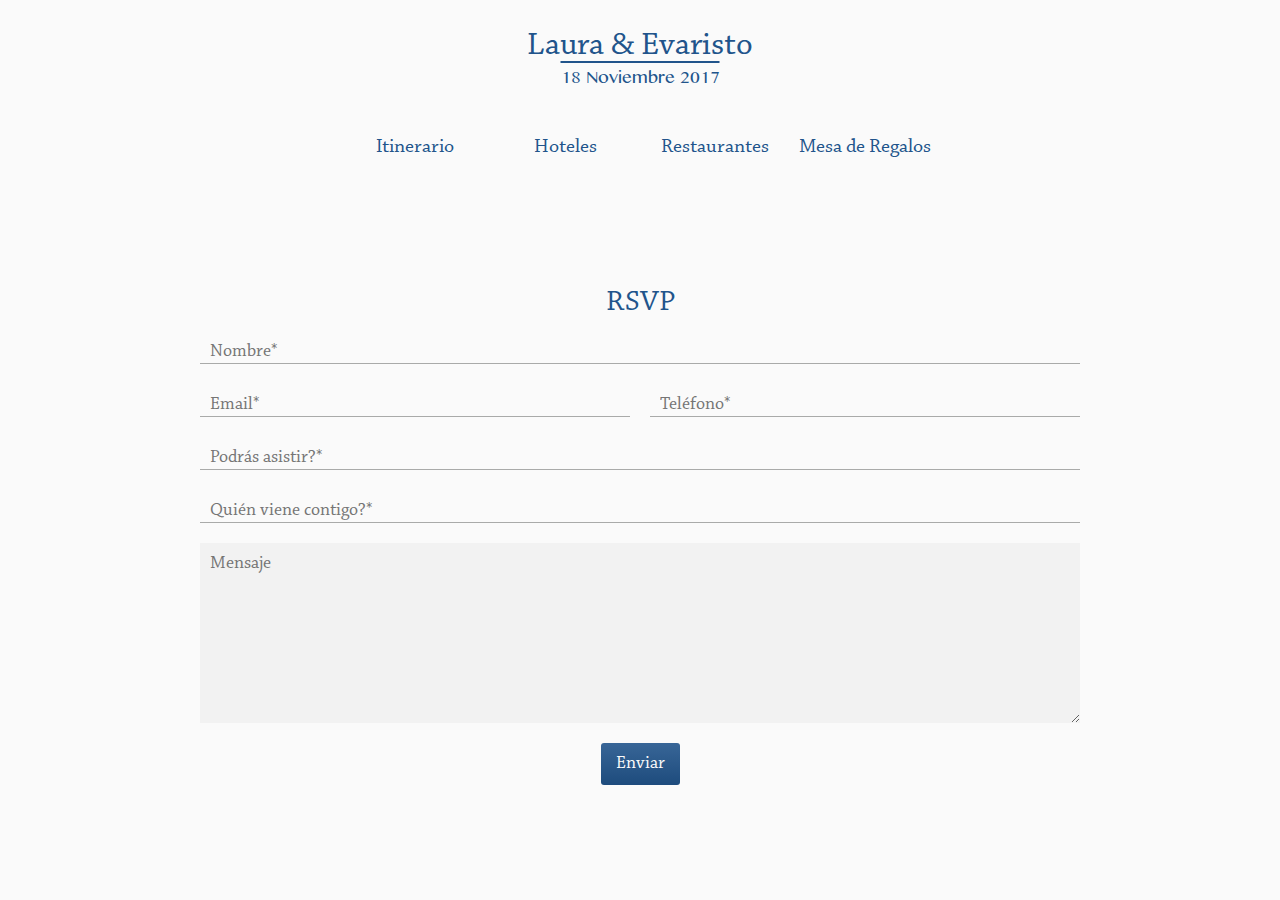
==== rsvp.html @ 15772d57 "Removed index.php Added link to home. Added photos. Added RSVP page." ====
<!doctype html>
<html>
<head>
	<meta charset="utf-8" />
	
	<meta name="viewport" content="width=device-width, initial-scale=1">
	
	<link rel='stylesheet' href='css/main.css'>
	
	<title>Laura &amp; Evaristo</title>
</head>

<body>
	<header>
		<h1><a href="index.html">Laura &amp; Evaristo</a></h1>
		<h2><a href="index.html">18 Noviembre 2017</a></h2>
		<nav>
			<ul>
				<li><a href="index.html#itinerario">Itinerario</a></li>
				<li><a href="index.html#hoteles">Hoteles</a></li>
				<li><a href="index.html#restaurantes">Restaurantes</a></li>
				<li><a href="index.html#regalos">Mesa de Regalos</a></li>
			</ul>
		</nav>
	</header>

	<main>
		<h3 id="rsvp">RSVP</h3>
		<section>
			<form id="contact-form" action="https://formspree.io/laura_urquijo_@hotmail.com" method="post">
				<input type="text" name="_gotcha" style="display:none">
				<input type="hidden" name="_next" value="https://laurayevaristo.com/index.html?thanks=true" />
				<input type="hidden" name="_subject" value="RSVP - Laura y Evaristo">

				<input type="text" name="Nombre" placeholder="Nombre*" required>
				<input type="email" name="Email" placeholder="Email*" required>
				<input type="tel" name="Teléfono" placeholder="Teléfono*" required>
				<input type="text" name="Asistir" placeholder="Podrás asistir?*" required>
				<input type="text" name="Acompañantes" placeholder="Quién viene contigo?*" required>
				<textarea name="Mensaje" placeholder="Mensaje"></textarea>

				<input class="submit" type="submit" value="Enviar">
			</form>
		</section>

	</main>
	
	<footer>
		<p></p>
	</footer>
<script type="text/javascript">
	var $contactForm = $('#contact-form');
	$contactForm.submit(function(e) {
		e.preventDefault();
		$.ajax({
			url: 'https://formspree.io/laura_urquijo_@hotmail.com',
			method: 'POST',
			data: $(this).serialize(),
			dataType: 'json',
			beforeSend: function() {
				$contactForm.append('<div class="alert alert--loading">Sending message…</div>');
			},
			success: function(data) {
				$contactForm.find('.alert--loading').hide();
				$contactForm.append('<div class="alert alert--success">Message sent!</div>');
			},
			error: function(err) {
				$contactForm.find('.alert--loading').hide();
				$contactForm.append('<div class="alert alert--error">Ops, there was an error.</div>');
			}
		});
	});
</script>
</body>
</html>
---- css/main.css ----
@font-face {
	font-family: Chaparral Pro;
	src: url('Chaparral Pro.otf');
}

@font-face {
	font-family: Khmer MN;
	src: url('Khmer MN.ttc');
}

* {
	border: 0px;
	margin: 0px;
	padding: 0px;
	text-decoration: none;
	color: #131313;
	font: 18px Chaparral Pro, Times New Roman;
	box-sizing: border-box;
}

body {
	min-height: 100vh;
	display: flex;
	flex-direction: column;
	justify-content: space-between;
	background: #fafafa;
	min-width: 320px;
}

ul {
	list-style: none;
	width: 100%;
	display: flex;
	flex-direction: row;
	justify-content: space-around;
	flex-wrap: wrap;
}

li {
	text-align: center;
	width: 150px;
	margin: 10px 0 0;
}

h1, h1 a {
	text-align: center;
	font-size: 33px;
	line-height: 33px;
	padding-top: 30px;
}

h2, h2 a {
	font-family: Khmer MN;
	text-align: center;
	text-decoration: overline;
	font-size: 20px;
}

h1, h2, h3, a {
	color: #21548b;
}

h1 a, h2 a, h3 a {
	text-decoration: none;
}

h3, h3 a {
	font-size: 30px;
	padding: 50px 20px 0;
}

h4 {
	font-variant: small-caps;
	padding: 4px 7px;
	font-size: 22px;
}

p {
	padding: 0 5px 4px;
}

a {
	text-decoration: underline;
}

a:active {
	position: relative;
	top: 1px;
}

header, section, h3, h4, p {
	max-width: 960px;
	margin: 0 auto;
}

nav {
	display: flex;
	flex-direction: row;
	justify-content: space-between;
	padding: 25px 10px 30px;
}

nav a {
	font-size: 20px;
	text-decoration: none;
}

section {
	display: flex;
	flex-direction: row;
	justify-content: space-around;
	flex-wrap: wrap;
}

img {
	max-width: 100%;
	visibility: hidden;
}

.subsection {
	padding: 15px 10px;
	flex-basis: 280px;
}

.photo {
	background-size: contain;
	background-repeat: no-repeat;
}

#photo1 {
	background-image: url(../images/we_1854.jpg);
}

#photo2 {
	background-image: url(../images/we_1855.jpg);
}

#rsvp {
	text-align: center;
}

#rsvp a {
	padding: 0;
}

form {
	width: calc(100% - 60px);
	display: flex;
	flex-direction: row;
	justify-content: space-around;
	flex-wrap: wrap;
}

input, textarea {
	border-radius: 0;
	padding: 10px;
	margin: 10px;
}

input[type=email], input[type=tel] {
	flex-grow: 1;
	flex-basis: 47%;
}

input[type=text], textarea {
	flex-grow: 2;
	flex-basis: 100%;
}

input {
	background: rgba(0, 0, 0, 0);
	border-bottom: 1px solid rgb(169, 170, 169);
	padding-bottom: 0;
}

textarea {
	height: 180px;
	background-color: rgba(0, 0, 0, .03);
}

input[type=submit] {
	border: none;
	padding: 10px 15px;
	border-radius: 3px;
	color: #fafafa;
	background: -webkit-linear-gradient(top, rgba(255, 255, 255, 0.1) 0%, rgba(0, 0, 0, 0.1) 100%) #21548b;
	background: -moz-linear-gradient(top, rgba(255, 255, 255, 0.1) 0%, rgba(0, 0, 0, 0.1) 100%) #21548b;
	background: -ms-linear-gradient(top, rgba(255, 255, 255, 0.1) 0%, rgba(0, 0, 0, 0.1) 100%) #21548b;
	background: linear-gradient(to bottom, rgba(255, 255, 255, 0.1) 0%, rgba(0, 0, 0, 0.1) 100%) #21548b;
}

footer {
	margin: 20px 15px 0;
	padding: 30px 0 5px;
}

footer p {
	font-size: 12px;
}
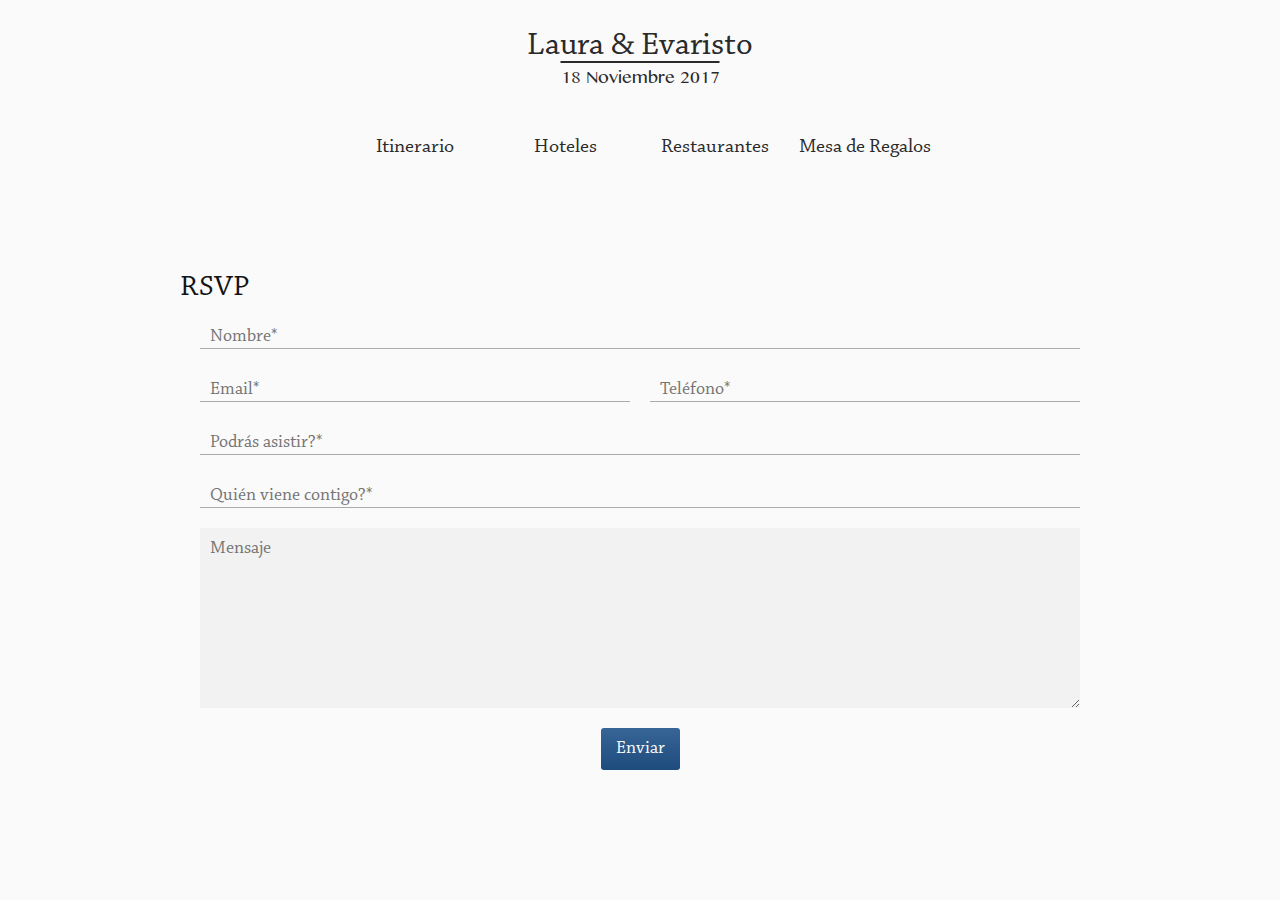
==== commit ae268c16: "Changed text to black. Added borders to the sections. Downscaled images." ====
--- a/rsvp.html
+++ b/rsvp.html
@@ -25,7 +25,7 @@
 	</header>
 
 	<main>
-		<h3 id="rsvp">RSVP</h3>
+		<h3>RSVP</h3>
 		<section>
 			<form id="contact-form" action="https://formspree.io/laura_urquijo_@hotmail.com" method="post">
 				<input type="text" name="_gotcha" style="display:none">
--- a/css/main.css
+++ b/css/main.css
@@ -13,7 +13,7 @@
 	margin: 0px;
 	padding: 0px;
 	text-decoration: none;
-	color: #131313;
+	color: #2a2a2a;
 	font: 18px Chaparral Pro, Times New Roman;
 	box-sizing: border-box;
 }
@@ -56,17 +56,17 @@
 	font-size: 20px;
 }
 
-h1, h2, h3, a {
-	color: #21548b;
-}
-
 h1 a, h2 a, h3 a {
 	text-decoration: none;
 }
 
 h3, h3 a {
 	font-size: 30px;
-	padding: 50px 20px 0;
+	padding: 20px 20px 0;
+}
+
+h3, h4 {
+	color: #131313;
 }
 
 h4 {
@@ -105,11 +105,21 @@
 	text-decoration: none;
 }
 
+.border {
+	outline: 1px solid #21548b;
+	outline-offset: -10px;
+	width: 100%;
+}
+
 section {
 	display: flex;
 	flex-direction: row;
 	justify-content: space-around;
 	flex-wrap: wrap;
+}
+
+.spacer {
+	height: 30px;
 }
 
 img {
@@ -179,6 +189,7 @@
 }
 
 input[type=submit] {
+	cursor: pointer;
 	border: none;
 	padding: 10px 15px;
 	border-radius: 3px;
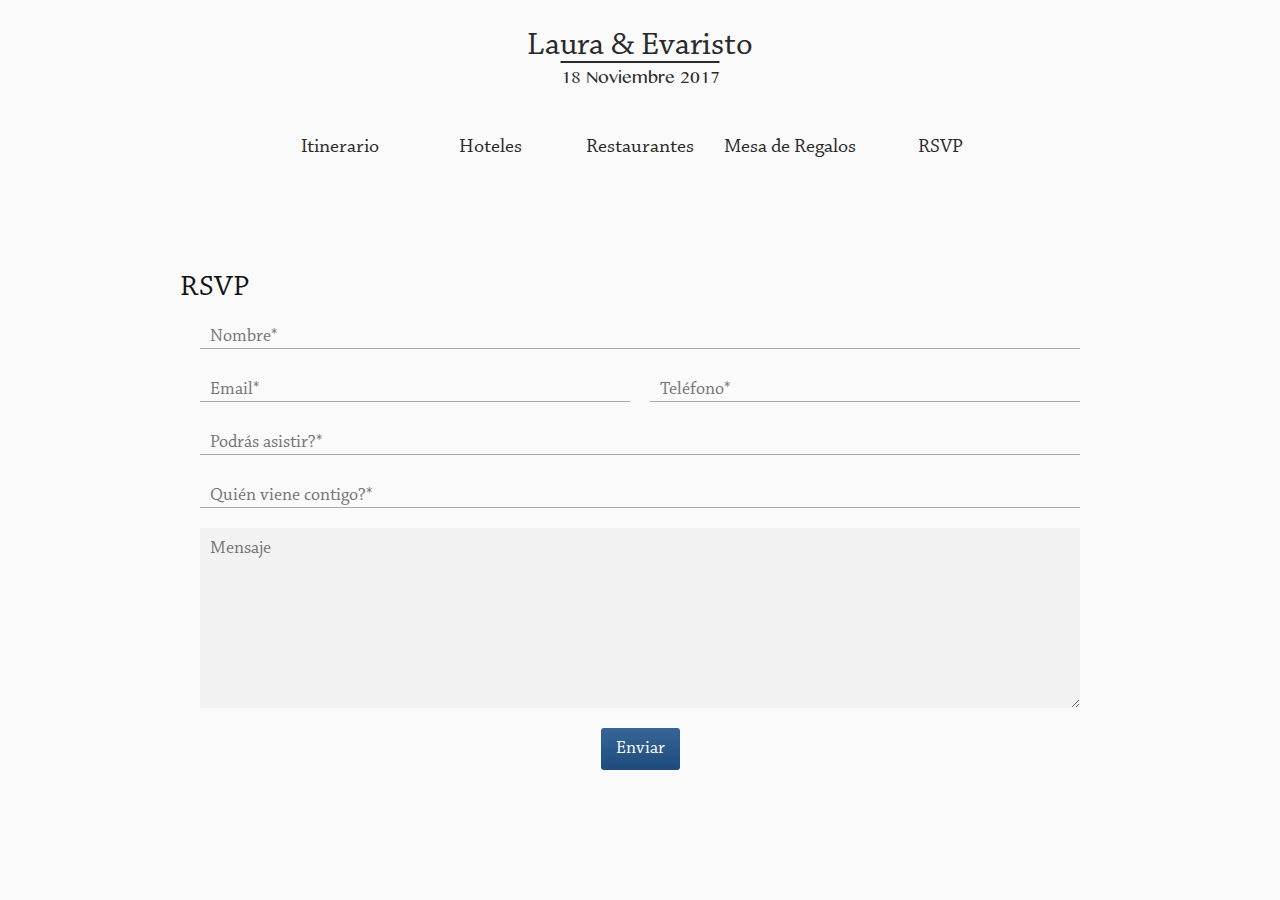
==== commit f100044e: "Added RSVP to the nav. Added border to the RSVP button. Fixed some info." ====
--- a/rsvp.html
+++ b/rsvp.html
@@ -20,6 +20,7 @@
 				<li><a href="index.html#hoteles">Hoteles</a></li>
 				<li><a href="index.html#restaurantes">Restaurantes</a></li>
 				<li><a href="index.html#regalos">Mesa de Regalos</a></li>
+				<li><a href="#">RSVP</a></li>
 			</ul>
 		</nav>
 	</header>
--- a/css/main.css
+++ b/css/main.css
@@ -150,7 +150,8 @@
 }
 
 #rsvp a {
-	padding: 0;
+	padding: 8px 8px 2px;
+	outline: 1px solid #21548b;
 }
 
 form {
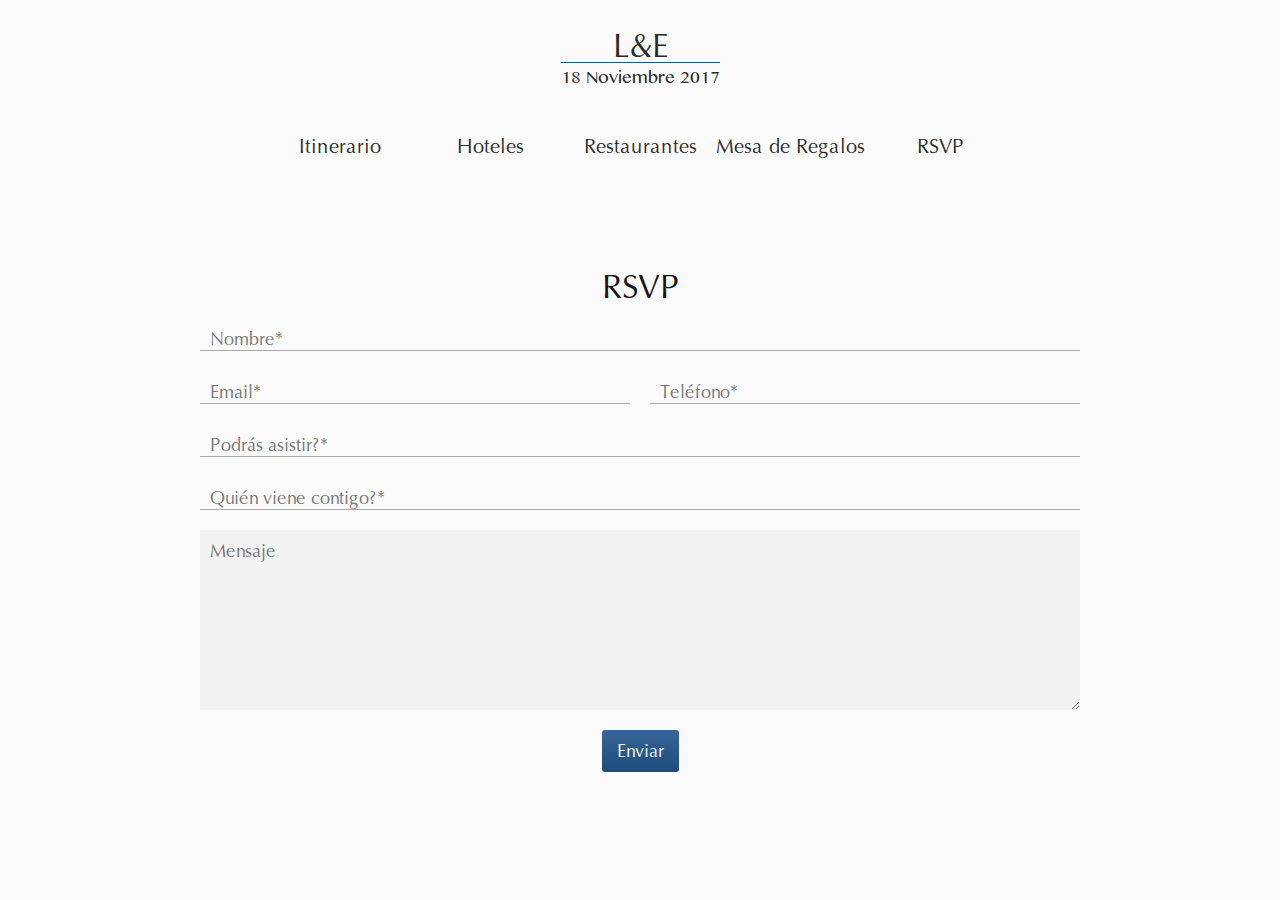
==== commit b63391c8: "Updated information. Deleted unused fonts." ====
--- a/rsvp.html
+++ b/rsvp.html
@@ -12,7 +12,7 @@
 
 <body>
 	<header>
-		<h1><a href="index.html">Laura &amp; Evaristo</a></h1>
+		<h1><a href="index.html">L&amp;E</a></h1>
 		<h2><a href="index.html">18 Noviembre 2017</a></h2>
 		<nav>
 			<ul>
--- a/css/main.css
+++ b/css/main.css
@@ -1,6 +1,6 @@
 @font-face {
-	font-family: Chaparral Pro;
-	src: url('Chaparral Pro.otf');
+	font-family: Optima;
+	src: url('Optima.ttc');
 }
 
 @font-face {
@@ -14,7 +14,7 @@
 	padding: 0px;
 	text-decoration: none;
 	color: #2a2a2a;
-	font: 18px Chaparral Pro, Times New Roman;
+	font: 18px Optima, Times New Roman;
 	box-sizing: border-box;
 }
 
@@ -52,8 +52,11 @@
 h2, h2 a {
 	font-family: Khmer MN;
 	text-align: center;
-	text-decoration: overline;
 	font-size: 20px;
+}
+
+h2 a {
+	border-top: 1px solid #21548b;
 }
 
 h1 a, h2 a, h3 a {
@@ -61,22 +64,26 @@
 }
 
 h3, h3 a {
-	font-size: 30px;
+	font-size: 33px;
 	padding: 20px 20px 0;
 }
 
 h3, h4 {
+	text-align: center;
 	color: #131313;
 }
 
 h4 {
-	font-variant: small-caps;
 	padding: 4px 7px;
-	font-size: 22px;
+	font-size: 25px;
 }
 
 p {
 	padding: 0 5px 4px;
+}
+
+.small {
+	font-size: 14px;
 }
 
 a {
@@ -111,6 +118,10 @@
 	width: 100%;
 }
 
+.spacer {
+	height: 30px;
+}
+
 section {
 	display: flex;
 	flex-direction: row;
@@ -118,8 +129,37 @@
 	flex-wrap: wrap;
 }
 
-.spacer {
-	height: 30px;
+.subsection {
+	padding: 15px 10px;
+	flex-basis: 280px;
+}
+
+#itinerary {
+	/*width: 350px;*/
+	display: flex;
+	flex-direction: column;
+}
+
+table {
+	margin: 0 auto;
+	width: 300px;
+}
+
+#itinerary .subsection {
+	padding: 15px 10px;
+	flex-basis: auto;
+}
+
+#itinerary .subsection h4 {
+	text-align: center;
+}
+
+.attire {
+	text-align: right;
+}
+
+.subsection a {
+	/*text-align: center;*/
 }
 
 img {
@@ -127,9 +167,9 @@
 	visibility: hidden;
 }
 
-.subsection {
-	padding: 15px 10px;
-	flex-basis: 280px;
+a img {
+	max-width: 100%;
+	visibility: inherit;
 }
 
 .photo {
@@ -137,12 +177,29 @@
 	background-repeat: no-repeat;
 }
 
+a.photo {
+	width: 100px;
+	height: 100px;
+}
+
 #photo1 {
 	background-image: url(../images/we_1854.jpg);
 }
 
 #photo2 {
 	background-image: url(../images/we_1855.jpg);
+}
+
+#liverpool {
+	background-image: url(../images/liverpool.png);
+}
+
+#palacio {
+	background-image: url(../images/palacio.png);
+}
+
+#cratebarrel {
+	background-image: url(../images/cratebarrel.png);
 }
 
 #rsvp {
